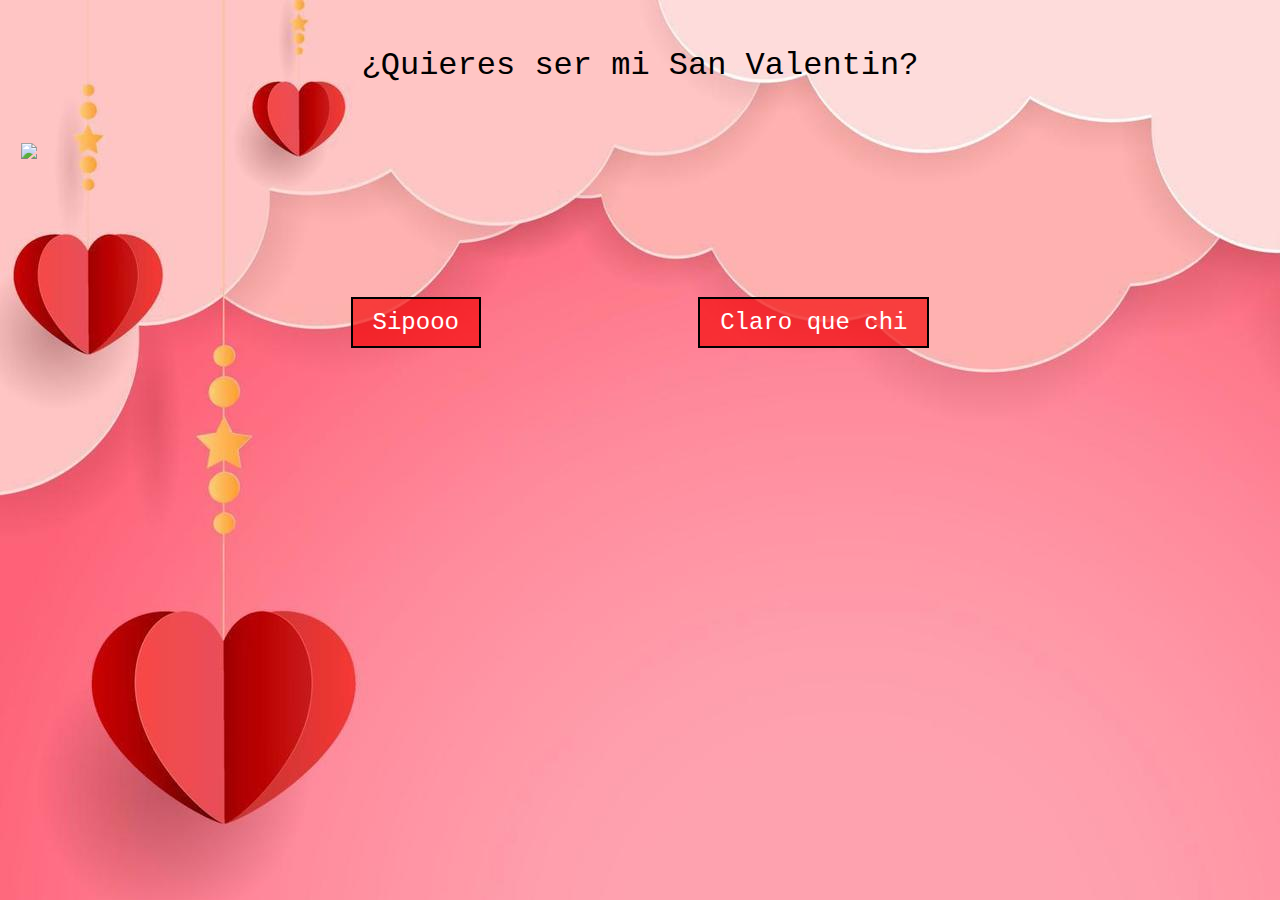
==== index.html @ 9f1400bf "first commit" ====
<!DOCTYPE html>
<html lang="en">
<head>
    <meta charset="UTF-8">
    <meta name="viewport" content="width=device-width, initial-scale=1.0">
    <title>Document</title>
    <link rel="stylesheet" href="style.css">
</head> 
<body>
    <header>
        <h1>¿Quieres ser mi San Valentin?</h1>
        <img class="logo" src="https://media.tenor.com/P-VyTymrVJgAAAAi/bubu-dudu.gif">
        <div class="botones">
            <a href="./aprobacion.html" class="btn-1">Sipooo</a>
            <a href="./aprobacion.html" class="btn-1">Claro que chi</a>
        </div>
    </header>
</body>
</html>
---- style.css ----
* {
    font-family: 'Courier New', Courier, monospace;
}


body{
    background-image: url("./Images/fondo2.jpg");
}

h1{
    text-align: center;
    padding: 2%;
    font-weight: 450;
}

.logo{
    margin: auto;
    padding: 1%;
    display: flex;
    justify-content: center;
    align-items: center;
}

.botones{
    margin: 100px;
    padding: 2%;
    display: flex;
    justify-content:space-evenly;
    align-items: center;
}
.botones a{
    font-weight: 300;
    background-color: #f50505aa;
    color: white;
    border: 2px solid #000; /* Ancho del contorno y color */
    padding: 10px 20px; /* Espaciado interno para el contenido del botón */
    text-align: center; /* Centra el texto dentro del botón */
    text-decoration: none; /* Elimina la decoración de subrayado por defecto */
    display: inline-block; /* Hace que el botón se comporte como un bloque en línea */
    font-size: 24px; /* Tamaño del texto del botón */
    cursor: pointer; /* Cambia el cursor al pasar sobre el botón */
}

.fin{
    margin: auto;
    display: flex;
    align-items: center;
    justify-content: center;
}
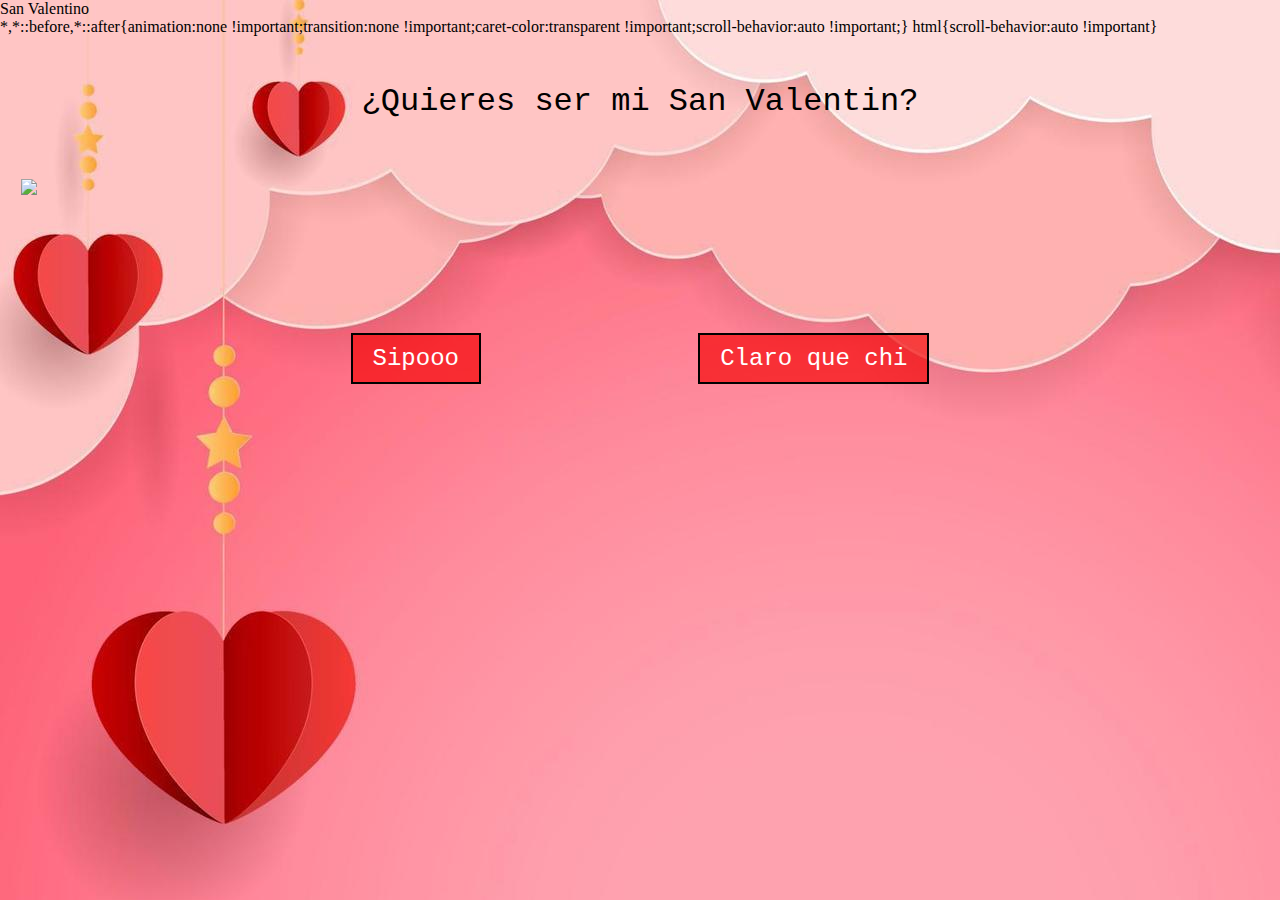
==== commit 69ec8ac8: "Update index.html" ====
--- a/index.html
+++ b/index.html
@@ -3,7 +3,7 @@
 <head>
     <meta charset="UTF-8">
     <meta name="viewport" content="width=device-width, initial-scale=1.0">
-    <title>Document</title>
+    <title> San Valentino </title> 
     <link rel="stylesheet" href="style.css">
 </head> 
 <body>
@@ -16,4 +16,4 @@
         </div>
     </header>
 </body>
-</html>+</html>
--- a/style.css
+++ b/style.css
@@ -1,5 +1,5 @@
 * {
-    font-family: 'Courier New', Courier, monospace;
+    display: block;
 }
 
 
@@ -8,6 +8,7 @@
 }
 
 h1{
+    font-family: 'Courier New', Courier, monospace;
     text-align: center;
     padding: 2%;
     font-weight: 450;
@@ -29,6 +30,7 @@
     align-items: center;
 }
 .botones a{
+    font-family: 'Courier New', Courier, monospace;
     font-weight: 300;
     background-color: #f50505aa;
     color: white;
@@ -46,4 +48,53 @@
     display: flex;
     align-items: center;
     justify-content: center;
-}+}
+@media only screen and (max-width: 600px) {
+    h1{
+        padding: 50px;
+        position: relative;
+        right: -20px;
+        font-size: 20px;
+        text-align: center;
+    }
+    .logo {
+        margin: auto;
+        position: relative;
+        right: -20px;
+        height: 300px;
+        padding: 1%;
+        display: flex;
+        justify-content: center;
+        align-items: center;
+    }
+    .botones {
+        position: relative;
+        right: -20px;
+        padding: 10px;
+    }
+
+    .botones a {
+        position: relative;
+        right: -18px;
+            font-family: 'Courier New', Courier, monospace;
+            font-weight: 300;
+            background-color: #f50505aa;
+            color: white;
+            border: 2px solid #000; /* Ancho del contorno y color */
+            padding: 10px 50px; /* Espaciado interno para el contenido del botón */
+            text-align: center; /* Centra el texto dentro del botón */
+            text-decoration: none; /* Elimina la decoración de subrayado por defecto */
+            font-size: 20px; /* Tamaño del texto del botón */
+            cursor: pointer; /* Cambia el cursor al pasar sobre el botón */
+            display: flex;
+            justify-content: space-between;
+        }
+    }
+
+    .fin {
+        padding-top: 50px;
+         font-size: 20px;
+        text-align: center;
+        height: 10px;
+    }
+}
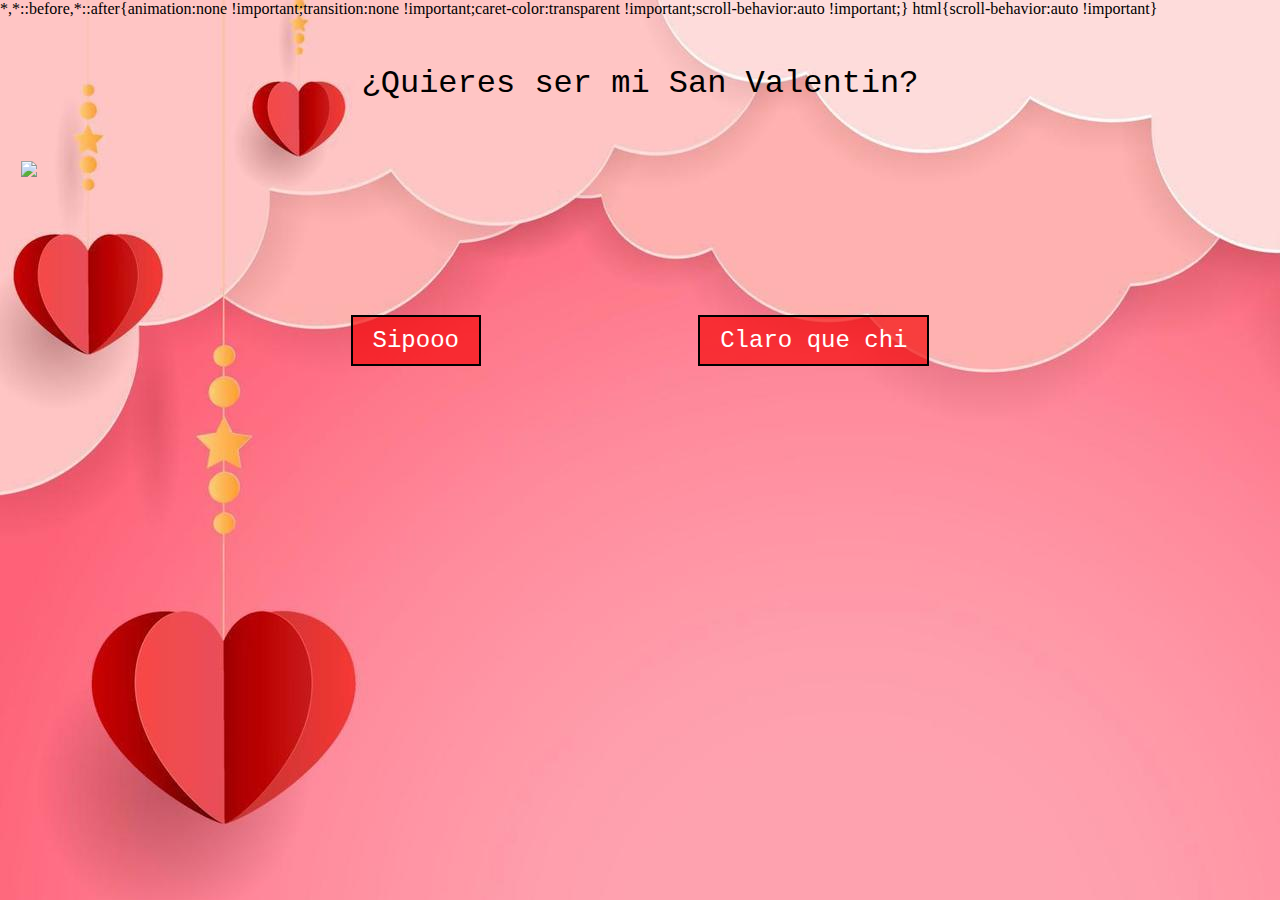
==== commit 240e6177: "Update index.html" ====
--- a/index.html
+++ b/index.html
@@ -3,7 +3,7 @@
 <head>
     <meta charset="UTF-8">
     <meta name="viewport" content="width=device-width, initial-scale=1.0">
-    <title> San Valentino </title> 
+
     <link rel="stylesheet" href="style.css">
 </head> 
 <body>
